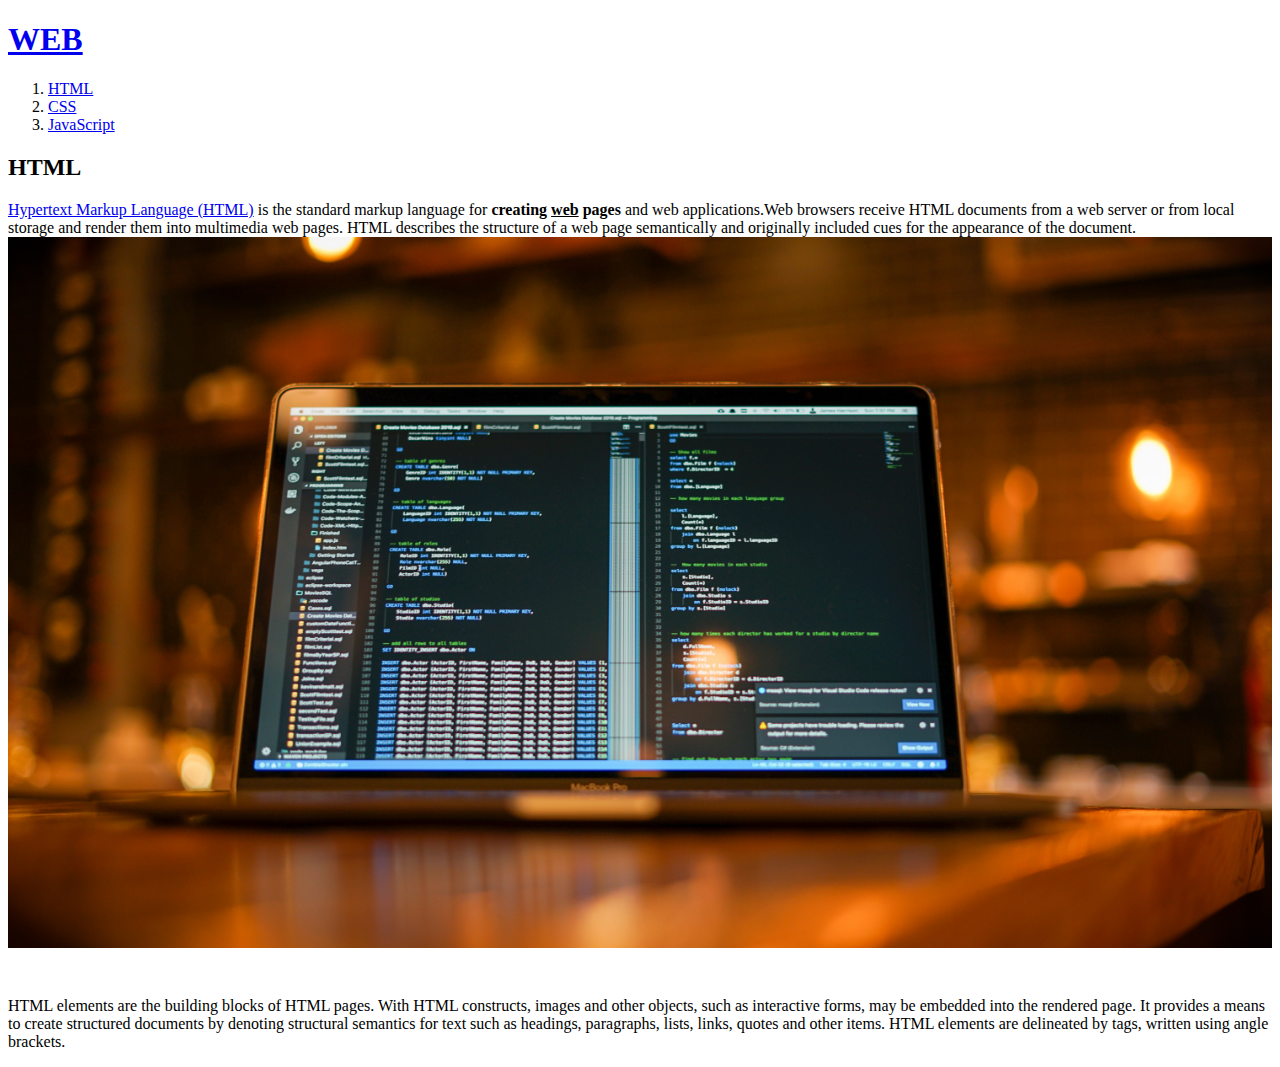
==== 1.html @ 242f10c1 "first version" ====
<!doctype html>
<html>
<head>
  <title>WEB1 - HTML</title>
  <meta charset="utf-8">
</head>
<body>
  <h1><a href="index.html">WEB</a></h1>
  <ol>
    <li><a href="1.html">HTML</a></li>
    <li><a href="2.html">CSS</a></li>
    <li><a href="3.html">JavaScript</a></li>
  </ol>
  <h2>HTML</h2>
  <p><a href="https://www.w3.org/TR/html52/"
    target="_blank" title="html5 specification">Hypertext Markup Language (HTML)</a> is the standard markup language for <strong>creating <u>web</u> pages</strong> and web applications.Web browsers receive HTML documents from a web server or from local storage and render them into multimedia web pages. HTML describes the structure of a web page semantically and originally included cues for the appearance of the document.
  <img src="coding.jpg" width="100%">
  </p><p style="margin-top:45px;">HTML elements are the building blocks of HTML pages. With HTML constructs, images and other objects, such as interactive forms, may be embedded into the rendered page. It provides a means to create structured documents by denoting structural semantics for text such as headings, paragraphs, lists, links, quotes and other items. HTML elements are delineated by tags, written using angle brackets.
  </p>
</body>
</html>
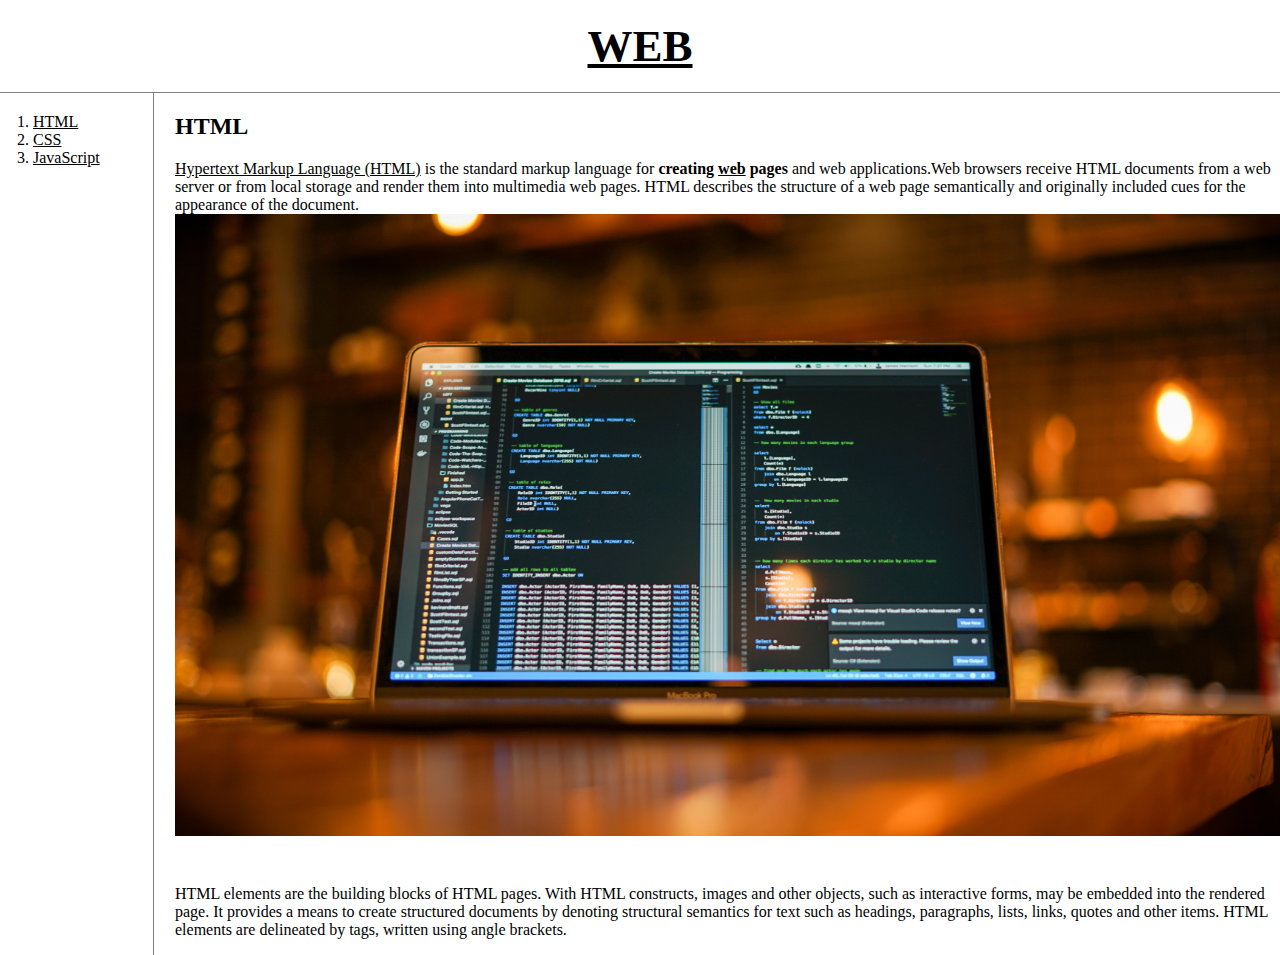
==== commit 783b663b: "second" ====
--- a/1.html
+++ b/1.html
@@ -3,19 +3,24 @@
 <head>
   <title>WEB1 - HTML</title>
   <meta charset="utf-8">
+  <link rel="stylesheet" href="style.css">
 </head>
 <body>
   <h1><a href="index.html">WEB</a></h1>
+  <div id="grid">
   <ol>
     <li><a href="1.html">HTML</a></li>
     <li><a href="2.html">CSS</a></li>
     <li><a href="3.html">JavaScript</a></li>
   </ol>
-  <h2>HTML</h2>
-  <p><a href="https://www.w3.org/TR/html52/"
-    target="_blank" title="html5 specification">Hypertext Markup Language (HTML)</a> is the standard markup language for <strong>creating <u>web</u> pages</strong> and web applications.Web browsers receive HTML documents from a web server or from local storage and render them into multimedia web pages. HTML describes the structure of a web page semantically and originally included cues for the appearance of the document.
-  <img src="coding.jpg" width="100%">
-  </p><p style="margin-top:45px;">HTML elements are the building blocks of HTML pages. With HTML constructs, images and other objects, such as interactive forms, may be embedded into the rendered page. It provides a means to create structured documents by denoting structural semantics for text such as headings, paragraphs, lists, links, quotes and other items. HTML elements are delineated by tags, written using angle brackets.
-  </p>
+  <div id="article">
+    <h2>HTML</h2>
+    <p><a href="https://www.w3.org/TR/html52/"
+      target="_blank" title="html5 specification">Hypertext Markup Language (HTML)</a> is the standard markup language for <strong>creating <u>web</u> pages</strong> and web applications.Web browsers receive HTML documents from a web server or from local storage and render them into multimedia web pages. HTML describes the structure of a web page semantically and originally included cues for the appearance of the document.
+    <img src="coding.jpg" width="100%">
+    </p><p style="margin-top:45px;">HTML elements are the building blocks of HTML pages. With HTML constructs, images and other objects, such as interactive forms, may be embedded into the rendered page. It provides a means to create structured documents by denoting structural semantics for text such as headings, paragraphs, lists, links, quotes and other items. HTML elements are delineated by tags, written using angle brackets.
+    </p>
+  </div>
+  </div>
 </body>
 </html>
--- a/style.css
+++ b/style.css
@@ -0,0 +1,40 @@
+body{
+  margin: 0;
+}
+a {
+  color:black;
+}
+h1 {
+  font-size:45px;
+  text-align: center;
+  border-bottom:1px solid gray;
+  margin:0;
+  padding:20px;
+}
+ol{
+  border-right: 1px solid gray;
+  width: 100px;
+  margin: 0;
+  padding: 20px;
+}
+#grid{
+  display: grid;
+  grid-template-columns: 150px 1fr;
+}
+#grid ol{
+  padding-left: 33px;
+}
+#grid #article{
+  padding-left: 25px;
+}
+@@media(max-width:800px){
+  #grid{
+    display: block;
+}
+ol{
+  border-right: none;
+}
+h1 {
+  border-bottom:none;
+}
+}
